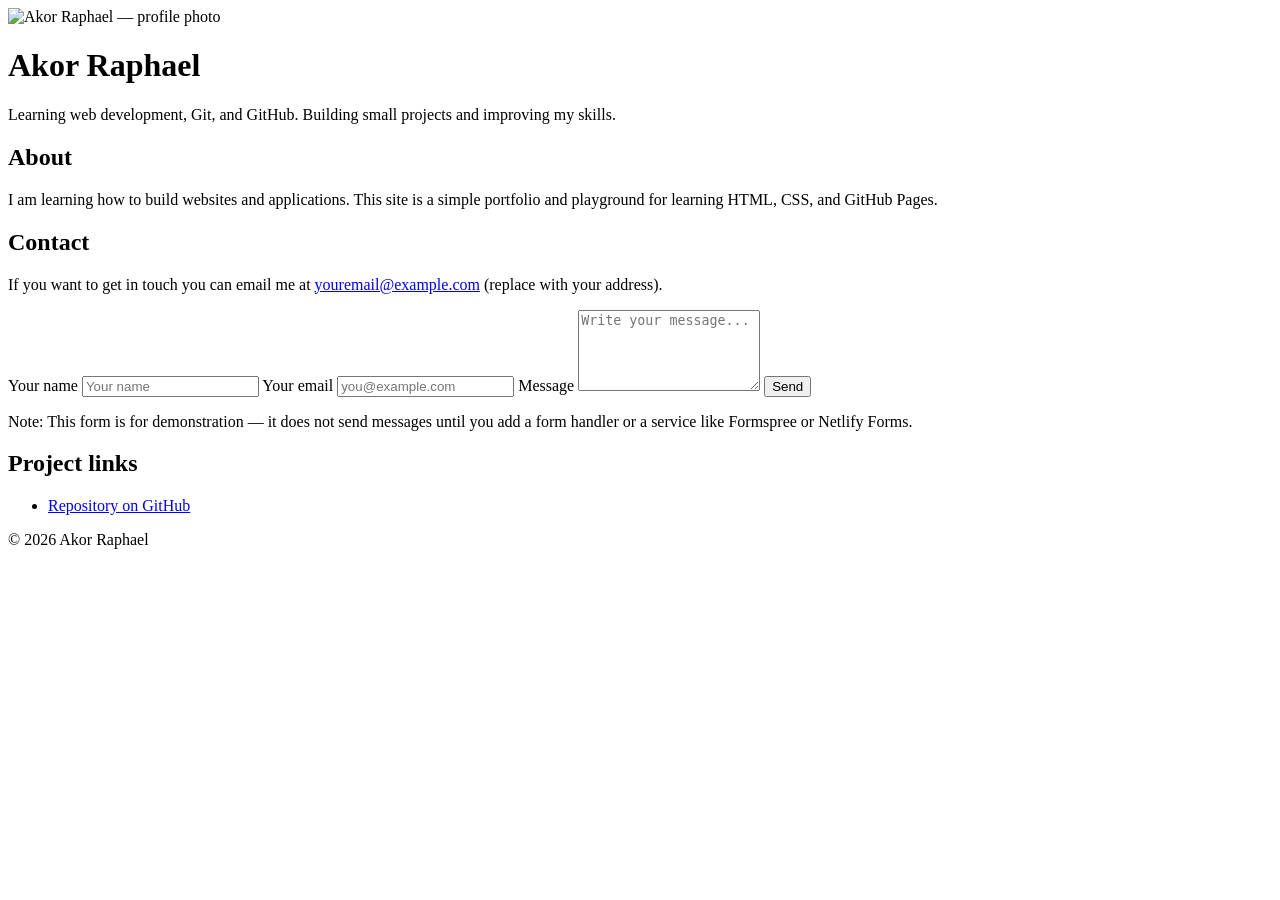
==== index.html @ a1036435 "Add clean homepage (index.html)" ====
<!doctype html>
<html lang="en">
<head>
  <meta charset="utf-8">
  <meta name="viewport" content="width=device-width,initial-scale=1">
  <title>Akor Raphael — My Website</title>
  <link rel="stylesheet" href="css/style.css">
</head>
<body>
  <header class="site-header">
    <img class="avatar" src="https://via.placeholder.com/180" alt="Akor Raphael — profile photo">
    <h1>Akor Raphael</h1>
    <p class="lead">Learning web development, Git, and GitHub. Building small projects and improving my skills.</p>
  </header>

  <main>
    <section>
      <h2>About</h2>
      <p>I am learning how to build websites and applications. This site is a simple portfolio and playground for learning HTML, CSS, and GitHub Pages.</p>
    </section>

    <section>
      <h2>Contact</h2>
      <p>If you want to get in touch you can email me at <a href="mailto:youremail@example.com">youremail@example.com</a> (replace with your address).</p>
      <form class="contact-form">
        <label for="name">Your name</label>
        <input id="name" name="name" type="text" placeholder="Your name">

        <label for="email">Your email</label>
        <input id="email" name="email" type="email" placeholder="you@example.com">

        <label for="message">Message</label>
        <textarea id="message" name="message" rows="5" placeholder="Write your message..."></textarea>

        <button type="submit">Send</button>
      </form>
      <p class="note">Note: This form is for demonstration — it does not send messages until you add a form handler or a service like Formspree or Netlify Forms.</p>
    </section>

    <section>
      <h2>Project links</h2>
      <ul>
        <li><a href="https://github.com/akorraphael61-max/my-first-github-project">Repository on GitHub</a></li>
      </ul>
    </section>
  </main>

  <footer>
    <p>© 2026 Akor Raphael</p>
  </footer>
</body>
</html>
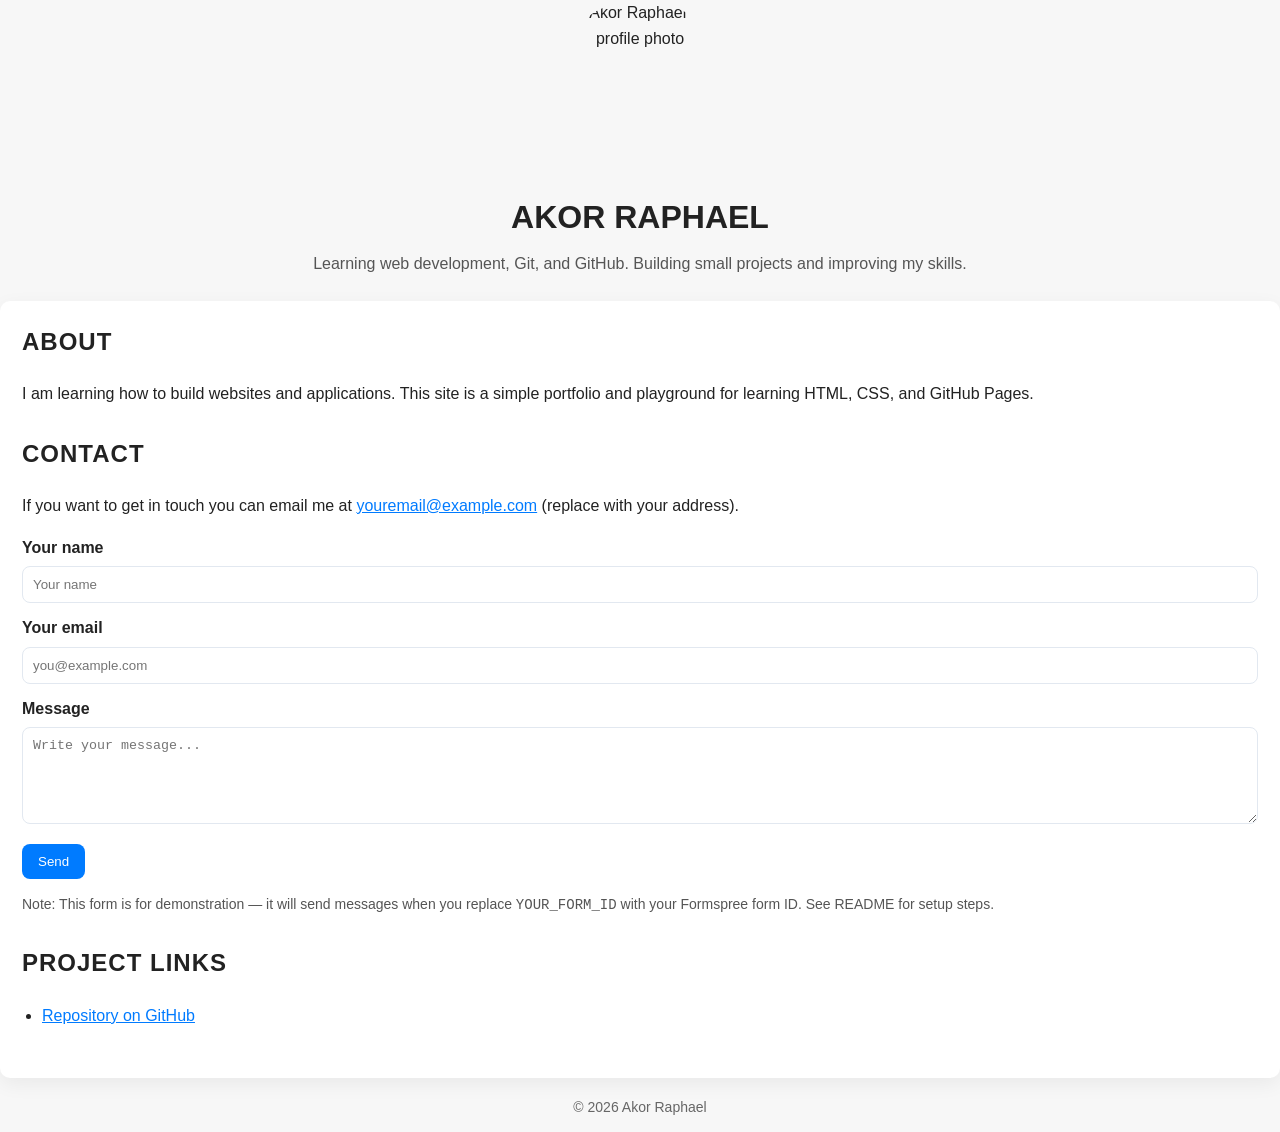
==== commit dd22f8d4: "Enable contact form (Formspree placeholder) and require fields" ====
--- a/index.html
+++ b/index.html
@@ -22,19 +22,21 @@
     <section>
       <h2>Contact</h2>
       <p>If you want to get in touch you can email me at <a href="mailto:youremail@example.com">youremail@example.com</a> (replace with your address).</p>
-      <form class="contact-form">
+      <!-- To enable Formspree: replace YOUR_FORM_ID below with your Formspree form ID -->
+      <form class="contact-form" action="https://formspree.io/f/YOUR_FORM_ID" method="POST">
         <label for="name">Your name</label>
-        <input id="name" name="name" type="text" placeholder="Your name">
+        <input id="name" name="name" type="text" placeholder="Your name" required>
 
         <label for="email">Your email</label>
-        <input id="email" name="email" type="email" placeholder="you@example.com">
+        <input id="email" name="_replyto" type="email" placeholder="you@example.com" required>
 
         <label for="message">Message</label>
-        <textarea id="message" name="message" rows="5" placeholder="Write your message..."></textarea>
+        <textarea id="message" name="message" rows="5" placeholder="Write your message..." required></textarea>
 
+        <input type="hidden" name="_subject" value="New contact from website">
         <button type="submit">Send</button>
       </form>
-      <p class="note">Note: This form is for demonstration — it does not send messages until you add a form handler or a service like Formspree or Netlify Forms.</p>
+      <p class="note">Note: This form is for demonstration — it will send messages when you replace <code>YOUR_FORM_ID</code> with your Formspree form ID. See README for setup steps.</p>
     </section>
 
     <section>
--- a/css/style.css
+++ b/css/style.css
@@ -0,0 +1,44 @@
+/* css/style.css - basic styling for Akor Raphael's homepage */
+:root{
+  --max-width:900px;
+  --bg:#f7f7f7;
+  --card:#ffffff;
+  --muted:#555;
+  --accent:#007bff;
+}
+*{box-sizing:border-box}
+body{
+  margin:0;
+  font-family: "Segoe UI", Roboto, Arial, sans-serif;
+  background:var(--bg);
+  color:#222;
+  line-height:1.6;
+}
+.container{
+  max-width:var(--max-width);
+  margin:24px auto;
+  padding:20px;
+}
+.site-header{text-align:center;margin-bottom:24px}
+.avatar{
+  width:180px;height:180px;border-radius:50%;object-fit:cover;display:block;margin:0 auto 12px;
+}
+h1{font-size:32px;margin:0 0 8px;text-transform:uppercase}
+.lead{color:var(--muted);margin:0 0 6px}
+main{background:var(--card);padding:22px;border-radius:10px;box-shadow:0 6px 20px rgba(0,0,0,0.06)}
+section{margin-bottom:28px}
+section h2{text-transform:uppercase;letter-spacing:1px;margin-top:0}
+.contact-form label{display:block;margin-top:12px;font-weight:600}
+.contact-form input,.contact-form textarea{width:100%;padding:10px;margin-top:6px;border:1px solid #e2e8f0;border-radius:8px;background:#fff}
+.contact-form button{margin-top:12px;padding:10px 16px;background:var(--accent);color:#fff;border:none;border-radius:8px;cursor:pointer}
+.contact-form button:hover{opacity:.95;transform:translateY(-1px)}
+.note{color:var(--muted);font-size:14px}
+ul{padding-left:20px}
+a{color:var(--accent)}
+footer{margin-top:18px;text-align:center;color:#666;font-size:14px}
+/* Responsive tweaks */
+@media (max-width:720px){
+  .container{padding:16px}
+  h1{font-size:26px}
+  .avatar{width:140px;height:140px}
+}
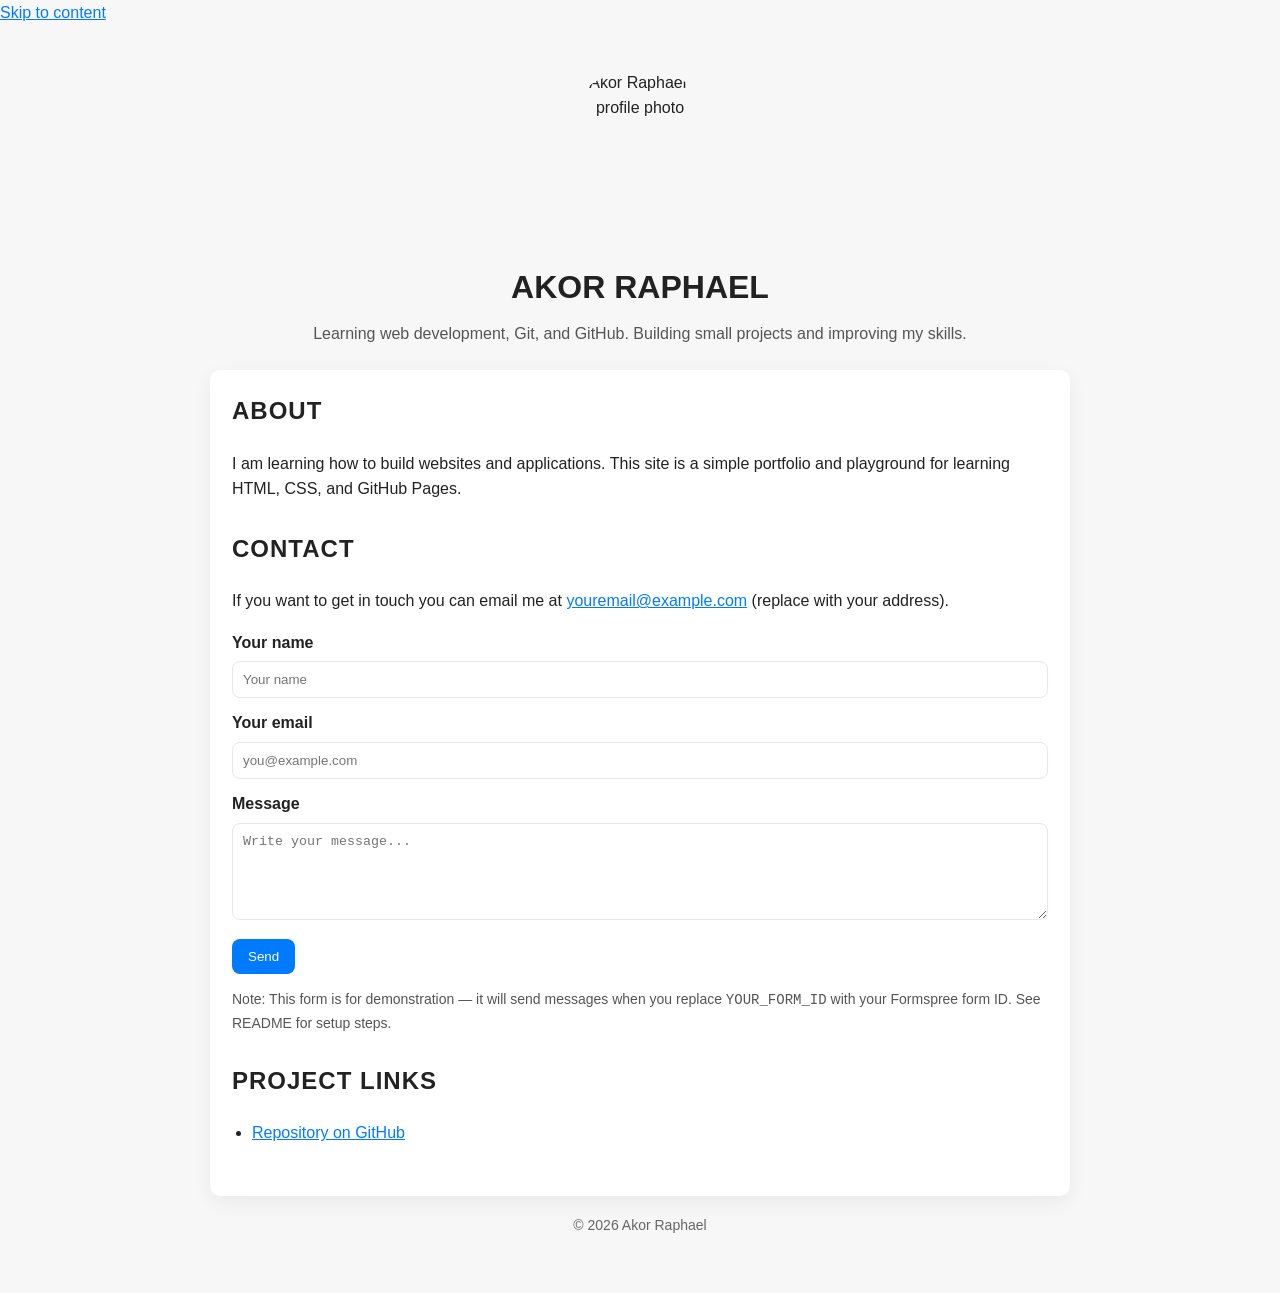
==== commit 344de4af: "Wrap content in .container and improve accessibility (skip link already present)" ====
--- a/index.html
+++ b/index.html
@@ -3,52 +3,57 @@
 <head>
   <meta charset="utf-8">
   <meta name="viewport" content="width=device-width,initial-scale=1">
+  <meta name="description" content="Personal portfolio and learning project by Akor Raphael. Practice HTML, CSS, and GitHub Pages.">
   <title>Akor Raphael — My Website</title>
   <link rel="stylesheet" href="css/style.css">
 </head>
 <body>
-  <header class="site-header">
-    <img class="avatar" src="https://via.placeholder.com/180" alt="Akor Raphael — profile photo">
-    <h1>Akor Raphael</h1>
-    <p class="lead">Learning web development, Git, and GitHub. Building small projects and improving my skills.</p>
-  </header>
+  <a class="skip-link" href="#main">Skip to content</a>
 
-  <main>
-    <section>
-      <h2>About</h2>
-      <p>I am learning how to build websites and applications. This site is a simple portfolio and playground for learning HTML, CSS, and GitHub Pages.</p>
-    </section>
+  <div class="container">
+    <header class="site-header">
+      <img class="avatar" src="https://via.placeholder.com/180" alt="Akor Raphael — profile photo">
+      <h1>Akor Raphael</h1>
+      <p class="lead">Learning web development, Git, and GitHub. Building small projects and improving my skills.</p>
+    </header>
 
-    <section>
-      <h2>Contact</h2>
-      <p>If you want to get in touch you can email me at <a href="mailto:youremail@example.com">youremail@example.com</a> (replace with your address).</p>
-      <!-- To enable Formspree: replace YOUR_FORM_ID below with your Formspree form ID -->
-      <form class="contact-form" action="https://formspree.io/f/YOUR_FORM_ID" method="POST">
-        <label for="name">Your name</label>
-        <input id="name" name="name" type="text" placeholder="Your name" required>
+    <main id="main">
+      <section>
+        <h2>About</h2>
+        <p>I am learning how to build websites and applications. This site is a simple portfolio and playground for learning HTML, CSS, and GitHub Pages.</p>
+      </section>
 
-        <label for="email">Your email</label>
-        <input id="email" name="_replyto" type="email" placeholder="you@example.com" required>
+      <section>
+        <h2>Contact</h2>
+        <p>If you want to get in touch you can email me at <a href="mailto:youremail@example.com">youremail@example.com</a> (replace with your address).</p>
+        <!-- To enable Formspree: replace YOUR_FORM_ID below with your Formspree form ID -->
+        <form class="contact-form" action="https://formspree.io/f/YOUR_FORM_ID" method="POST" aria-label="Contact form">
+          <label for="name">Your name</label>
+          <input id="name" name="name" type="text" placeholder="Your name" required>
 
-        <label for="message">Message</label>
-        <textarea id="message" name="message" rows="5" placeholder="Write your message..." required></textarea>
+          <label for="email">Your email</label>
+          <input id="email" name="_replyto" type="email" placeholder="you@example.com" required>
 
-        <input type="hidden" name="_subject" value="New contact from website">
-        <button type="submit">Send</button>
-      </form>
-      <p class="note">Note: This form is for demonstration — it will send messages when you replace <code>YOUR_FORM_ID</code> with your Formspree form ID. See README for setup steps.</p>
-    </section>
+          <label for="message">Message</label>
+          <textarea id="message" name="message" rows="5" placeholder="Write your message..." required></textarea>
 
-    <section>
-      <h2>Project links</h2>
-      <ul>
-        <li><a href="https://github.com/akorraphael61-max/my-first-github-project">Repository on GitHub</a></li>
-      </ul>
-    </section>
-  </main>
+          <input type="hidden" name="_subject" value="New contact from website">
+          <button type="submit">Send</button>
+        </form>
+        <p class="note">Note: This form is for demonstration — it will send messages when you replace <code>YOUR_FORM_ID</code> with your Formspree form ID. See README for setup steps.</p>
+      </section>
 
-  <footer>
-    <p>© 2026 Akor Raphael</p>
-  </footer>
+      <section>
+        <h2>Project links</h2>
+        <ul>
+          <li><a href="https://github.com/akorraphael61-max/my-first-github-project" target="_blank" rel="noopener noreferrer">Repository on GitHub</a></li>
+        </ul>
+      </section>
+    </main>
+
+    <footer role="contentinfo">
+      <p>© 2026 Akor Raphael</p>
+    </footer>
+  </div>
 </body>
 </html>
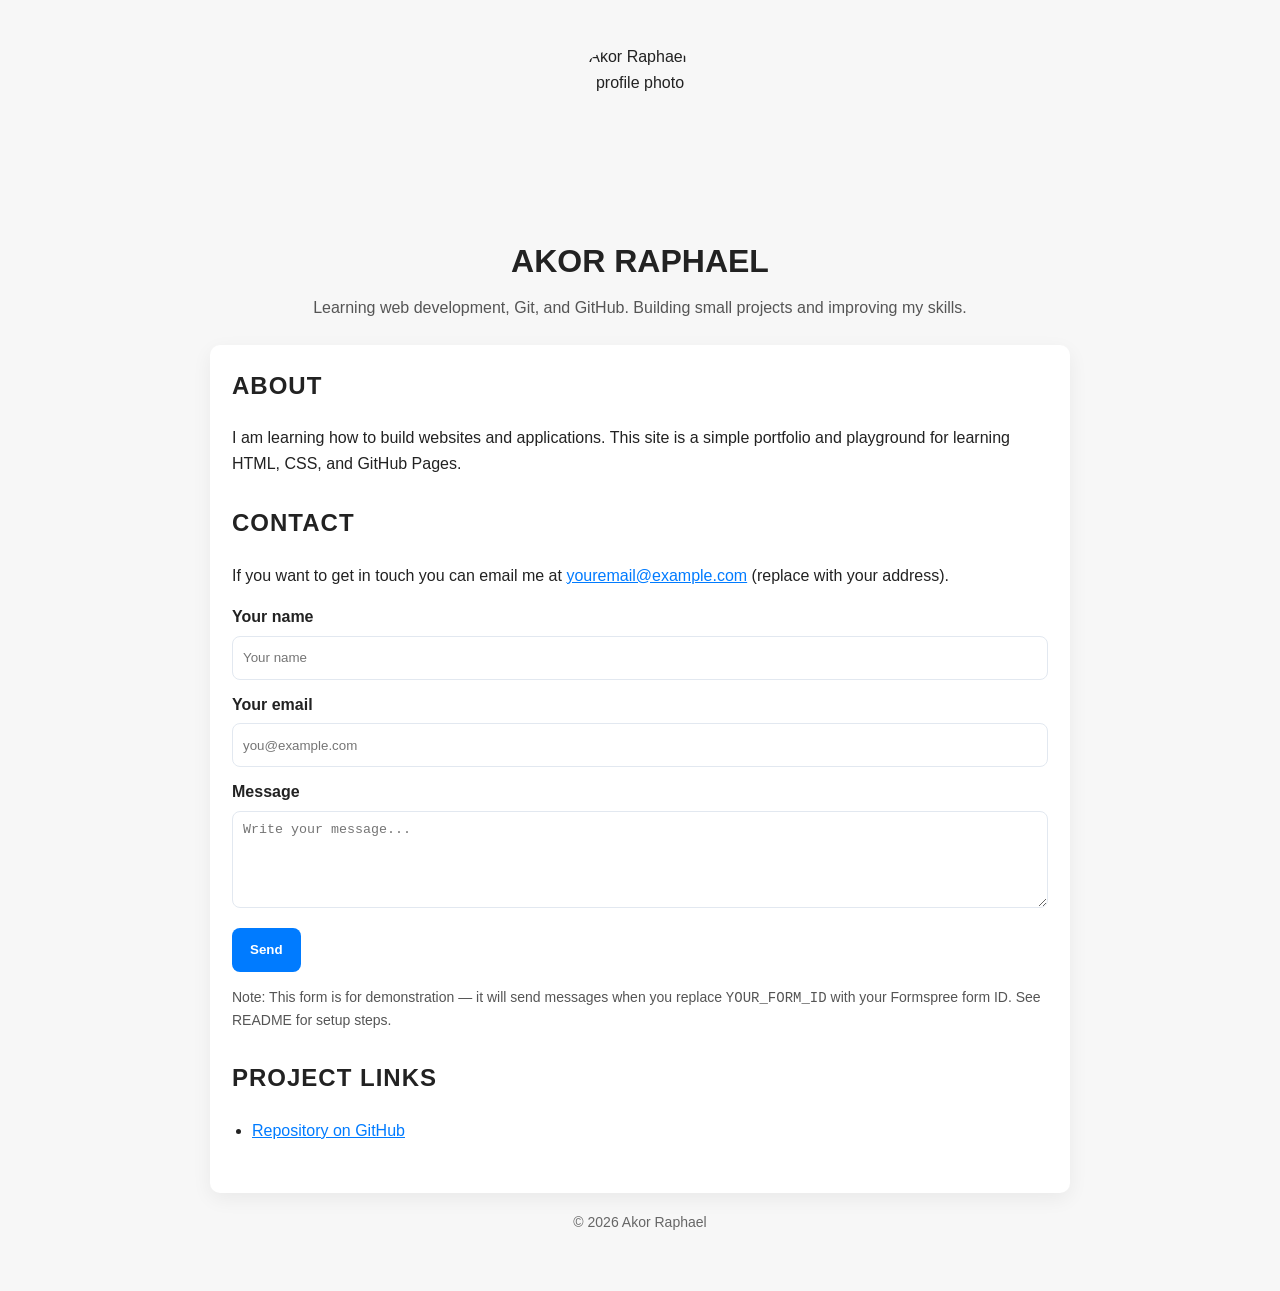
==== commit 738d2c25: "Add client-side fallback for contact form when Formspree ID is placeholder" ====
--- a/index.html
+++ b/index.html
@@ -27,7 +27,7 @@
         <h2>Contact</h2>
         <p>If you want to get in touch you can email me at <a href="mailto:youremail@example.com">youremail@example.com</a> (replace with your address).</p>
         <!-- To enable Formspree: replace YOUR_FORM_ID below with your Formspree form ID -->
-        <form class="contact-form" action="https://formspree.io/f/YOUR_FORM_ID" method="POST" aria-label="Contact form">
+        <form id="contactForm" class="contact-form" action="https://formspree.io/f/YOUR_FORM_ID" method="POST" aria-label="Contact form">
           <label for="name">Your name</label>
           <input id="name" name="name" type="text" placeholder="Your name" required>
 
@@ -38,8 +38,9 @@
           <textarea id="message" name="message" rows="5" placeholder="Write your message..." required></textarea>
 
           <input type="hidden" name="_subject" value="New contact from website">
-          <button type="submit">Send</button>
+          <button id="submitBtn" type="submit">Send</button>
         </form>
+        <p id="formStatus" class="note" aria-live="polite"></p>
         <p class="note">Note: This form is for demonstration — it will send messages when you replace <code>YOUR_FORM_ID</code> with your Formspree form ID. See README for setup steps.</p>
       </section>
 
@@ -55,5 +56,41 @@
       <p>© 2026 Akor Raphael</p>
     </footer>
   </div>
+
+  <script>
+    // Client-side fallback: if the form still uses the placeholder Formspree ID,
+    // intercept submission, validate, and show a success message locally.
+    (function(){
+      var form = document.getElementById('contactForm');
+      var submitBtn = document.getElementById('submitBtn');
+      var status = document.getElementById('formStatus');
+      function usesPlaceholder(action){
+        return action && action.indexOf('YOUR_FORM_ID') !== -1;
+      }
+      form.addEventListener('submit', function(e){
+        var action = form.getAttribute('action');
+        if(usesPlaceholder(action)){
+          e.preventDefault();
+          // basic front-end validation (required attrs already present)
+          var name = document.getElementById('name').value.trim();
+          var email = document.getElementById('email').value.trim();
+          var message = document.getElementById('message').value.trim();
+          if(!name || !email || !message){
+            status.textContent = 'Please fill out all fields before sending.';
+            return;
+          }
+          // show a local success message
+          submitBtn.disabled = true;
+          submitBtn.textContent = 'Sending...';
+          setTimeout(function(){
+            submitBtn.textContent = 'Sent';
+            status.textContent = 'Thanks — your message was received (local demo). To enable real submissions, replace the Formspree placeholder ID in the form action with your Formspree form ID.';
+            submitBtn.disabled = false;
+          }, 800);
+        }
+        // If the action has a real endpoint, allow normal submit to proceed.
+      });
+    })();
+  </script>
 </body>
 </html>
--- a/css/style.css
+++ b/css/style.css
@@ -1,23 +1,52 @@
-/* css/style.css - basic styling for Akor Raphael's homepage */
+/* css/style.css - improved accessibility & responsiveness for Akor Raphael's homepage */
 :root{
   --max-width:900px;
   --bg:#f7f7f7;
   --card:#ffffff;
   --muted:#555;
   --accent:#007bff;
+  --accent-contrast:#0056b3;
+  --text:#222;
+  --radius:8px;
 }
 *{box-sizing:border-box}
+html{font-size:16px}
 body{
   margin:0;
   font-family: "Segoe UI", Roboto, Arial, sans-serif;
   background:var(--bg);
-  color:#222;
+  color:var(--text);
   line-height:1.6;
+  -webkit-font-smoothing:antialiased;
+  -moz-osx-font-smoothing:grayscale;
 }
+/* container centers the content and adds spacing */
 .container{
   max-width:var(--max-width);
   margin:24px auto;
   padding:20px;
+}
+/* skip link for keyboard users */
+.skip-link{
+  position:absolute;
+  left:-999px;
+  top:auto;
+  width:1px;
+  height:1px;
+  overflow:hidden;
+}
+.skip-link:focus, .skip-link:active{
+  position:fixed;
+  left:16px;
+  top:16px;
+  width:auto;
+  height:auto;
+  padding:8px 12px;
+  background:var(--accent-contrast);
+  color:#fff;
+  z-index:1000;
+  border-radius:4px;
+  text-decoration:none;
 }
 .site-header{text-align:center;margin-bottom:24px}
 .avatar{
@@ -29,16 +58,27 @@
 section{margin-bottom:28px}
 section h2{text-transform:uppercase;letter-spacing:1px;margin-top:0}
 .contact-form label{display:block;margin-top:12px;font-weight:600}
-.contact-form input,.contact-form textarea{width:100%;padding:10px;margin-top:6px;border:1px solid #e2e8f0;border-radius:8px;background:#fff}
-.contact-form button{margin-top:12px;padding:10px 16px;background:var(--accent);color:#fff;border:none;border-radius:8px;cursor:pointer}
-.contact-form button:hover{opacity:.95;transform:translateY(-1px)}
+.contact-form input,.contact-form textarea{width:100%;padding:10px;margin-top:6px;border:1px solid #e2e8f0;border-radius:var(--radius);background:#fff}
+.contact-form input:focus,.contact-form textarea:focus{outline:none;box-shadow:0 0 0 3px rgba(0,123,255,0.12)}
+.contact-form button{margin-top:12px;padding:12px 18px;background:var(--accent);color:#fff;border:none;border-radius:var(--radius);cursor:pointer;font-weight:600}
+.contact-form button:hover{opacity:.98;transform:translateY(-1px)}
+.contact-form button:focus{outline:none;box-shadow:0 0 0 4px rgba(0,123,255,0.18)}
 .note{color:var(--muted);font-size:14px}
 ul{padding-left:20px}
-a{color:var(--accent)}
+a{color:var(--accent);text-decoration:underline}
+a:focus{outline:none;box-shadow:0 0 0 3px rgba(0,123,255,0.12)}
 footer{margin-top:18px;text-align:center;color:#666;font-size:14px}
+/* make clickable targets easier to hit */
+button, .contact-form input, .contact-form textarea{min-height:44px}
 /* Responsive tweaks */
 @media (max-width:720px){
   .container{padding:16px}
   h1{font-size:26px}
   .avatar{width:140px;height:140px}
+  main{padding:16px}
+  .contact-form button{width:100%}
 }
+/* Respect user preference for reduced motion */
+@media (prefers-reduced-motion: reduce){
+  .contact-form button:hover, .contact-form button{transition:none}
+}
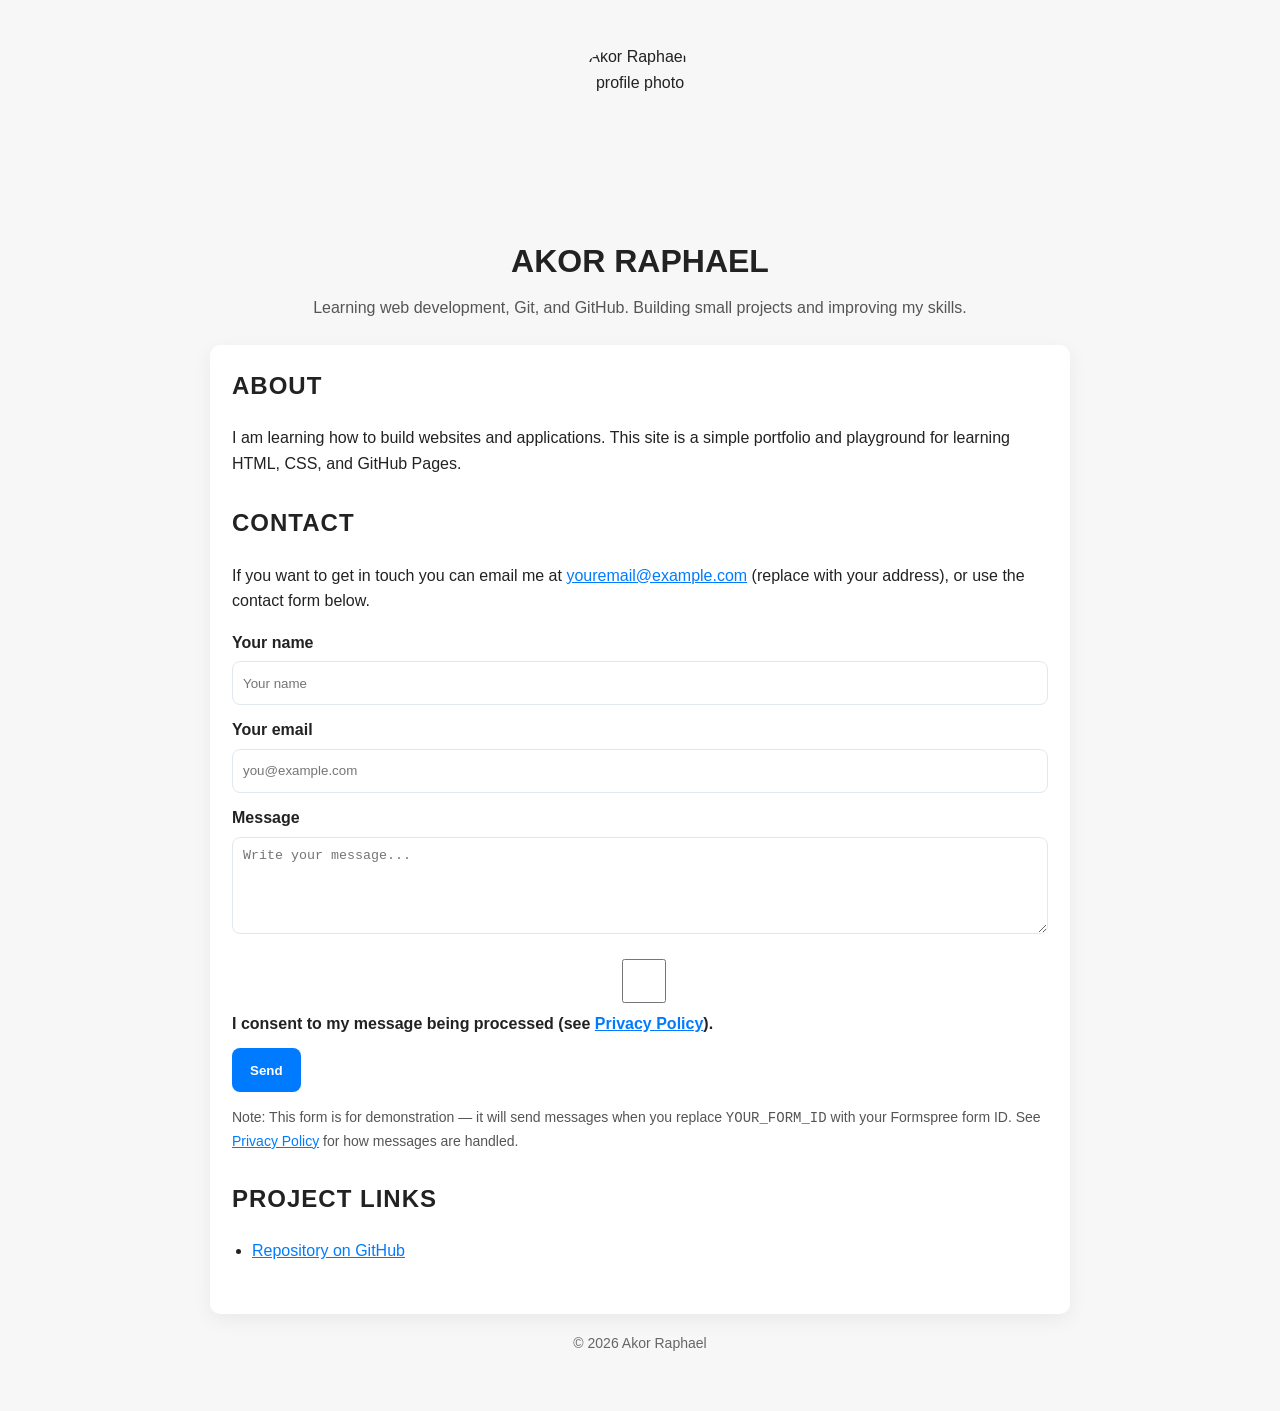
==== commit 7e802156: "Add privacy consent checkbox, honeypot, and _next redirect (keeps Formspree placeholder + demo fallb" ====
--- a/index.html
+++ b/index.html
@@ -25,7 +25,7 @@
 
       <section>
         <h2>Contact</h2>
-        <p>If you want to get in touch you can email me at <a href="mailto:youremail@example.com">youremail@example.com</a> (replace with your address).</p>
+        <p>If you want to get in touch you can email me at <a href="mailto:youremail@example.com">youremail@example.com</a> (replace with your address), or use the contact form below.</p>
         <!-- To enable Formspree: replace YOUR_FORM_ID below with your Formspree form ID -->
         <form id="contactForm" class="contact-form" action="https://formspree.io/f/YOUR_FORM_ID" method="POST" aria-label="Contact form">
           <label for="name">Your name</label>
@@ -37,11 +37,22 @@
           <label for="message">Message</label>
           <textarea id="message" name="message" rows="5" placeholder="Write your message..." required></textarea>
 
+          <!-- Spam honeypot (hidden to users) -->
+          <input type="text" name="_honeypot" id="_honeypot" style="position:absolute;left:-9999px;top:auto;" tabindex="-1" autocomplete="off">
+
+          <!-- Consent checkbox for privacy / GDPR -->
+          <label style="display:block;margin-top:12px;">
+            <input type="checkbox" name="consent" required> I consent to my message being processed (see <a href="/privacy.html">Privacy Policy</a>).
+          </label>
+
+          <!-- Optional redirect after successful submit (replace with your Pages URL when ready) -->
+          <input type="hidden" name="_next" value="https://akorraphael61-max.github.io/my-first-github-project/thank-you.html">
+
           <input type="hidden" name="_subject" value="New contact from website">
           <button id="submitBtn" type="submit">Send</button>
         </form>
         <p id="formStatus" class="note" aria-live="polite"></p>
-        <p class="note">Note: This form is for demonstration — it will send messages when you replace <code>YOUR_FORM_ID</code> with your Formspree form ID. See README for setup steps.</p>
+        <p class="note">Note: This form is for demonstration — it will send messages when you replace <code>YOUR_FORM_ID</code> with your Formspree form ID. See <a href="/privacy.html">Privacy Policy</a> for how messages are handled.</p>
       </section>
 
       <section>
@@ -75,6 +86,11 @@
           var name = document.getElementById('name').value.trim();
           var email = document.getElementById('email').value.trim();
           var message = document.getElementById('message').value.trim();
+          var honeypot = document.getElementById('_honeypot').value.trim();
+          if(honeypot){
+            // silently drop spam
+            return;
+          }
           if(!name || !email || !message){
             status.textContent = 'Please fill out all fields before sending.';
             return;
